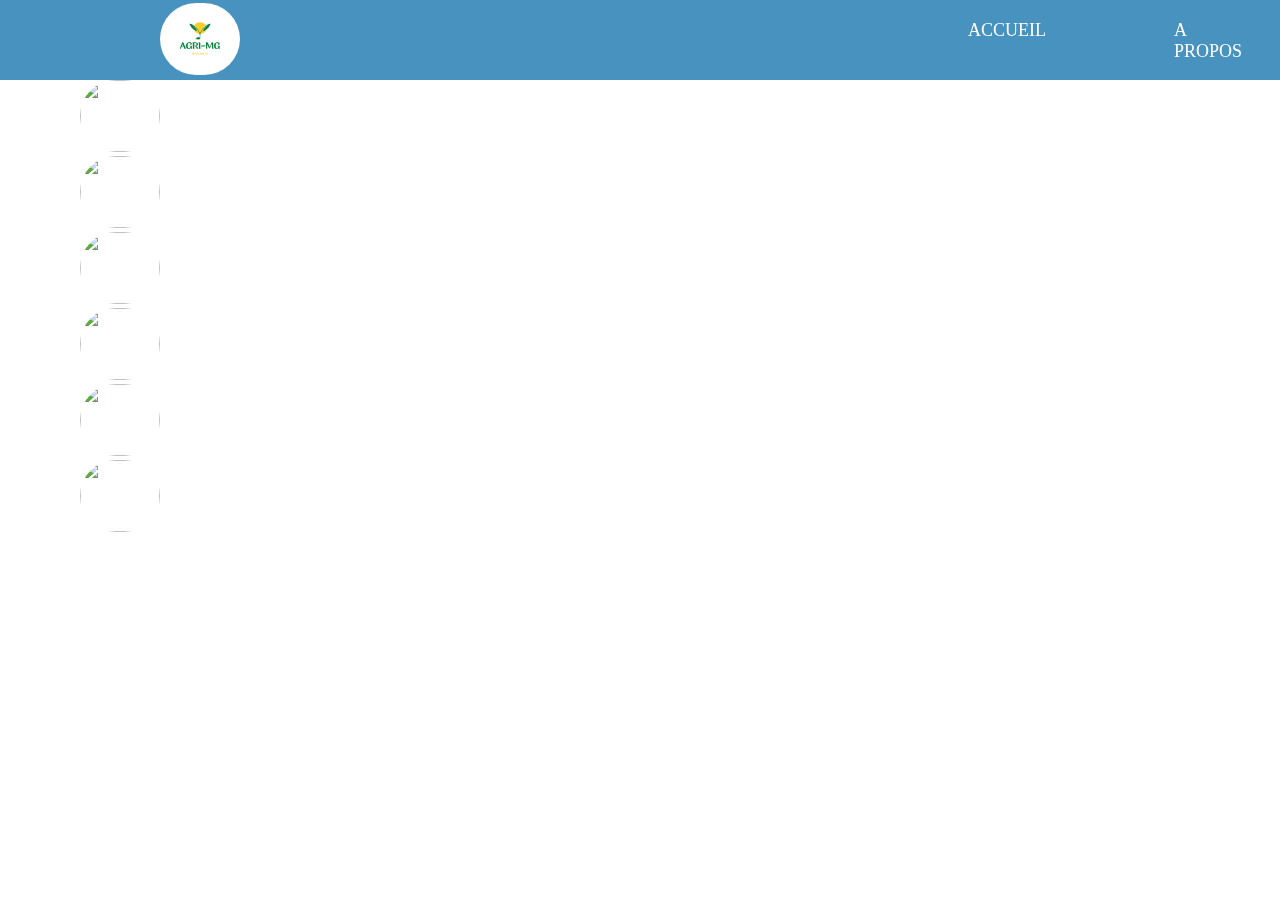
==== index.html @ aca9c3a3 "ajou" ====
<!DOCTYPE html>
<html lang="en">
<head>
    <meta charset="UTF-8">
    <link rel="stylesheet" href="./css/index.css">
   
    <title>PAGE D'ACCUEIL</title>
</head>
<body>

    <header>
        <div class="navbar">   
        <a href="index.html"><img src="./images/Logo.png" alt=""></a>
        <ul class="head">
            <li><a href="#index" >ACCUEIL</a></li>
            <li><a href="dossierhtml/nouveaute.html">A PROPOS</a></li>
            <li><a href="dossierhtml/paniervide.html">CONTACT</a></li>
            <li><a href="dossierhtml/connexion.html">CONNEXION</a></li>
        </ul>
        </div>  
    </header>
    
    <div class="slid"> <img src="../images/imageprincipale.jpeg" alt="" width="100%" height="750px"></div>
        <div class="slid"> <img src="../images/gateau-carre.jpeg" alt=""  width="100%" height="750px"></div>
        <div class="slid"> <img src="../images/croquembouche.jpeg" alt=""  width="100%" height="750px"></div>
        <div class="slid"> <img src="../images/pastels.jpeg" alt=""  width="100%" height="750px"></div>
        <div class="slid"> <img src="../images/quiche.jpeg" alt=""  width="100%" height="750px"></div>
        <div class="slid"> <img src="../images/crepesalé.webp" alt=""  width="100%" height="750px"></div> 
</body>
</html>
---- css/index.css ----
body{
    margin: 0;
    padding: 0;
    font-family: 'Poppins';

}

/* entete*/
header{
    background-color: #4792BE; 
    width: 100%;
    height: 5rem;
    position: sticky;
    top: 0;
    z-index: 1000;  
}

.navbar{
    width: 20rem;
    margin: 0 auto;
    display: flex;
    justify-content: space-between;
    align-items: center;
}
.navbar, img{
    width: 5rem;
    height: 4.5rem;
    margin-left: 5rem;
    border-radius: 5rem;
}

.head{
    display: flex;
    margin-left: 35rem;
    }
.head li{
    display: flex;
    justify-content: space-between;
     margin-left: 8rem;   
    }

a {
    text-decoration: none;
    color: white;
    margin-top: 10px;
    font-family: Philosopher;
     font-size: 18px;
    }

li{
    list-style-type: none;   
}
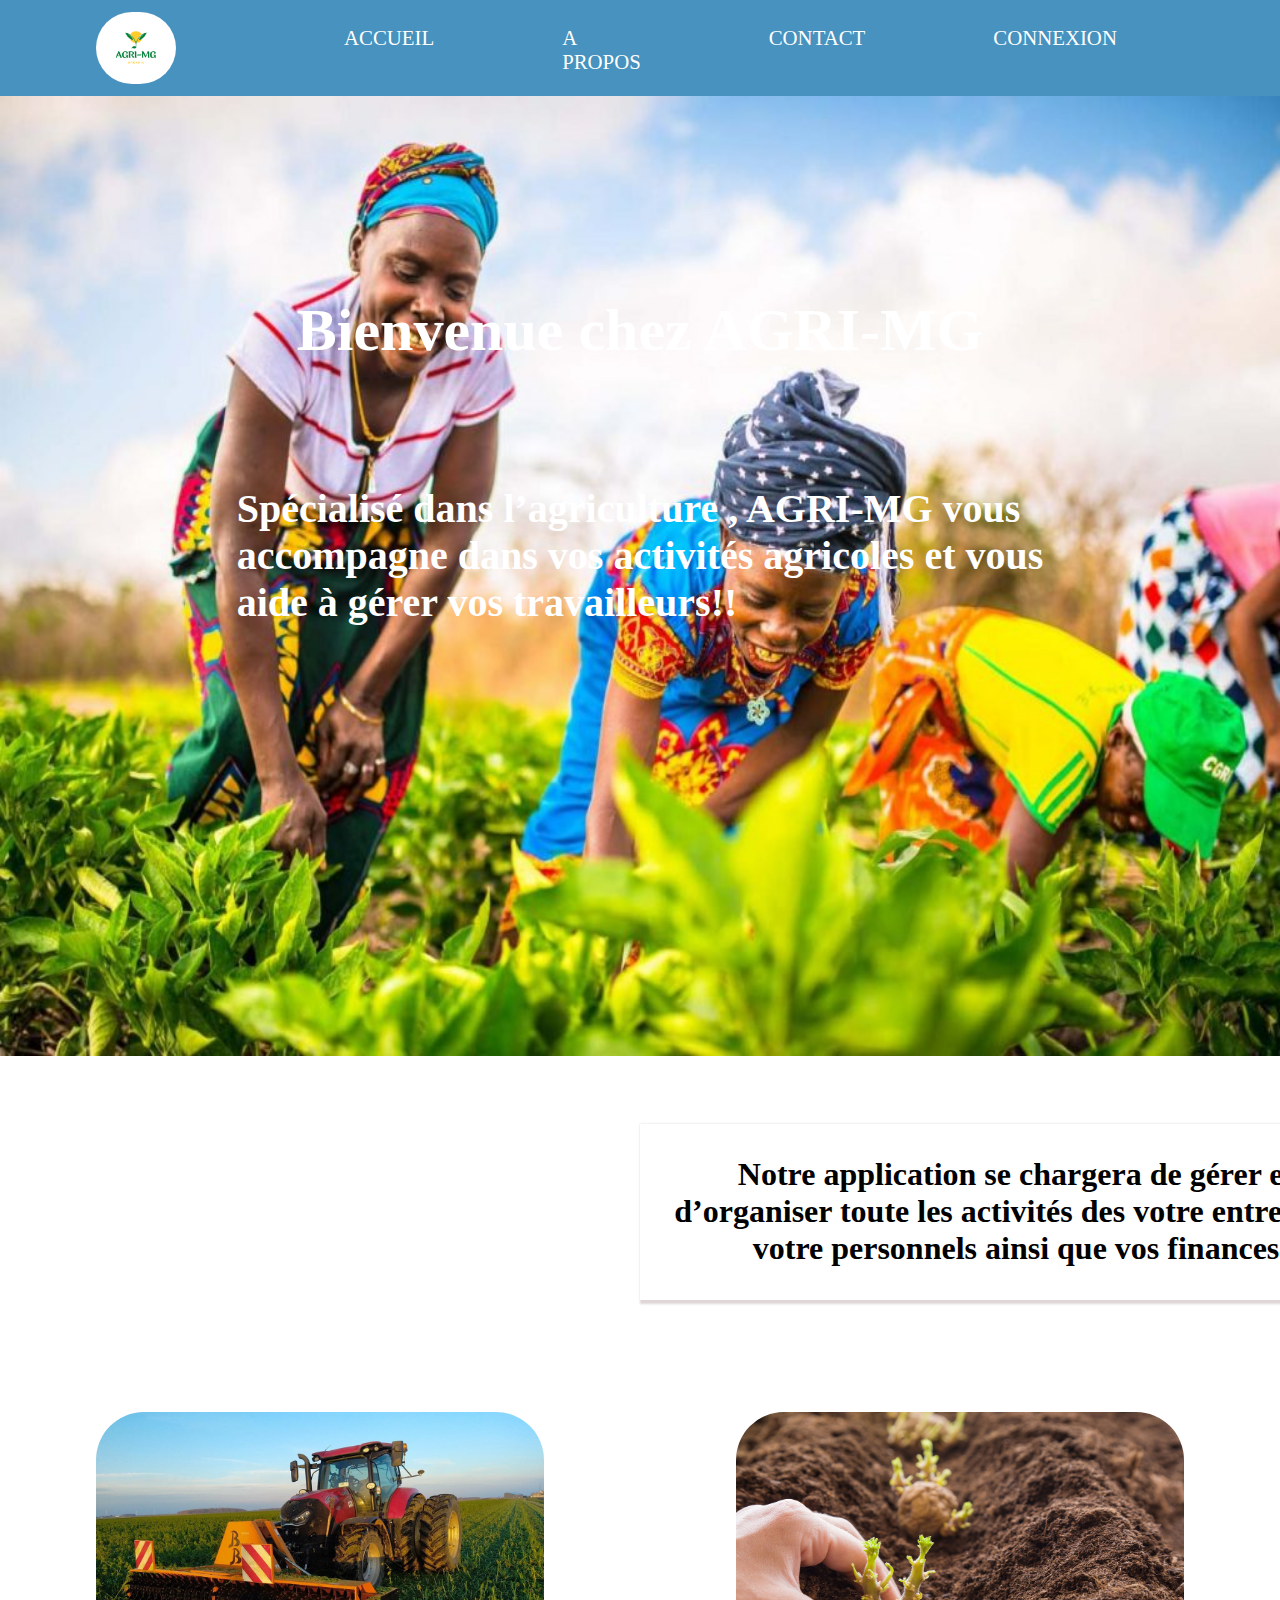
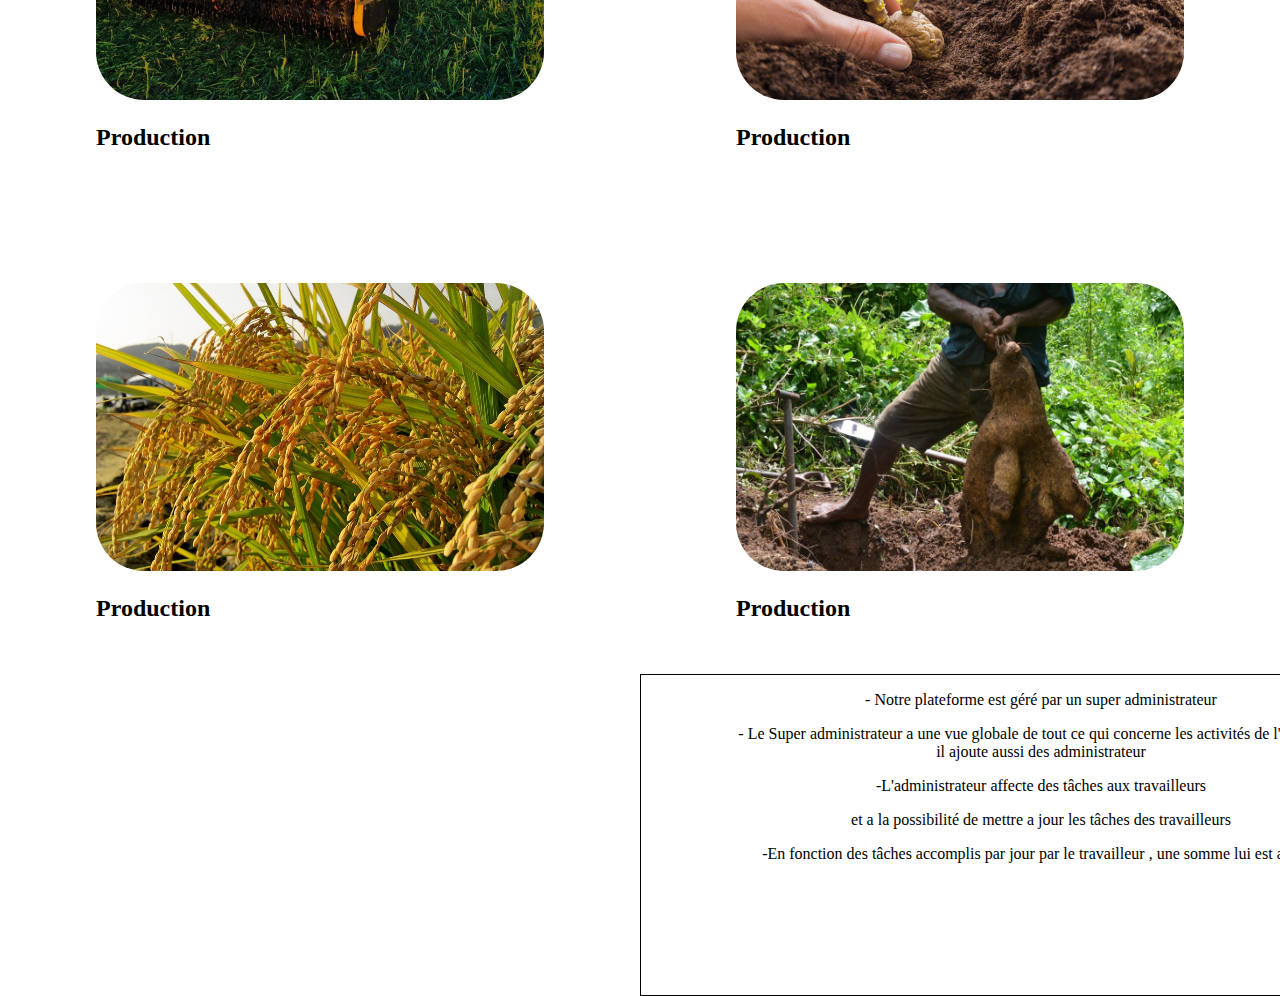
==== commit 4cad0f54: "nouveau" ====
--- a/index.html
+++ b/index.html
@@ -12,19 +12,71 @@
         <div class="navbar">   
         <a href="index.html"><img src="./images/Logo.png" alt=""></a>
         <ul class="head">
-            <li><a href="#index" >ACCUEIL</a></li>
-            <li><a href="dossierhtml/nouveaute.html">A PROPOS</a></li>
-            <li><a href="dossierhtml/paniervide.html">CONTACT</a></li>
-            <li><a href="dossierhtml/connexion.html">CONNEXION</a></li>
+            <li><a href="#index" class="abc">ACCUEIL</a></li>
+            <li><a href="dossierhtml/nouveaute.html" class="abc">A PROPOS</a></li>
+            <li><a href="dossierhtml/paniervide.html" class="abc">CONTACT</a></li>
+            <li><a href="dossierhtml/connexion.html" class="abc">CONNEXION</a></li>
         </ul>
         </div>  
     </header>
+
+    <div class="article1">
+
+        <div class="ecritureslid">
+            <h1>Bienvenue chez AGRI-MG</h1>
+            <h2>Spécialisé dans l’agriculture , AGRI-MG  vous<br> accompagne dans vos activités agricoles et vous<br> aide à gérer vos travailleurs!!</h2><br>
+        </div>
+        
+        <div class="slid"> <img src="./images/mozambican-women-.jpg" alt="" width="100%" height="80%"></div>
+        <div class="slid"> <img src="./images/vegetables.jpeg" alt=""  width="100%" height="80%"></div>
+        <div class="slid"> <img src="./images/rizlocale.jpeg" alt=""  width="100%" height="80%"></div>
+        <div class="slid"> <img src="./images/Imagedegraine.jpeg" alt=""  width="100%" height="80%"></div>
+        <div class="slid"> <img src="./images/mangue-soir.jpeg" alt=""  width="100%" height="80%"></div>
+        <div class="slid"> <img src="./images/vivrier.jpeg" alt=""  width="100%" height="80%"></div> 
+
+     </div>
+
+    <div class="texte">
+        <h3>Notre application se chargera de gérer et <br>d’organiser toute les activités des votre entreprise,<br>
+            votre personnels ainsi que vos finances</h3>
+    </div>
+        <div class="mesimages">
+            <div>
+                <img src="./images/defricher.jpeg" alt="" class="pdt">
+                <h2>Production</h2>
+            </div>
+            <div>
+                <img src="./images/plantation-pomme-de-terre.jpeg" alt="" class="pdt">
+                <h2>Production</h2>
+            </div>
+            
+        </div>
+        <div class="mesimages">
+            <div>
+                <img src="./images/riz_gharb.com_.jpg" alt="" class="pdt">
+                <h2>Production</h2>
+            </div>
+            <div>
+                <img src="./images/recolte.jpeg" alt="" class="pdt">
+                <h2>Production</h2>
+            </div>
+        </div>
+        
+        
+        <div class="paragraph">
+            <p>- Notre plateforme est géré par un super administrateur</p>
+            <p>- Le Super administrateur  a une vue globale de tout ce qui concerne les activités de l'entreprise<br>
+                il ajoute aussi des administrateur</p>
+            <p>-L'administrateur affecte des tâches aux travailleurs<p> et a la possibilité de mettre a jour les tâches des travailleurs</h2>
+            <p>-En fonction des tâches accomplis par jour par le travailleur , une somme lui est affecté</p>
+         </div>
+        
     
-    <div class="slid"> <img src="../images/imageprincipale.jpeg" alt="" width="100%" height="750px"></div>
-        <div class="slid"> <img src="../images/gateau-carre.jpeg" alt=""  width="100%" height="750px"></div>
-        <div class="slid"> <img src="../images/croquembouche.jpeg" alt=""  width="100%" height="750px"></div>
-        <div class="slid"> <img src="../images/pastels.jpeg" alt=""  width="100%" height="750px"></div>
-        <div class="slid"> <img src="../images/quiche.jpeg" alt=""  width="100%" height="750px"></div>
-        <div class="slid"> <img src="../images/crepesalé.webp" alt=""  width="100%" height="750px"></div> 
+
+
+    
+
+    <script src="javascript/slid.js"></script>
+    
 </body>
 </html>--- a/css/index.css
+++ b/css/index.css
@@ -2,36 +2,34 @@
     margin: 0;
     padding: 0;
     font-family: 'Poppins';
-
 }
 
 /* entete*/
 header{
     background-color: #4792BE; 
     width: 100%;
-    height: 5rem;
+    height: 6rem;
     position: sticky;
     top: 0;
     z-index: 1000;  
 }
 
 .navbar{
-    width: 20rem;
     margin: 0 auto;
     display: flex;
     justify-content: space-between;
     align-items: center;
 }
-.navbar, img{
+.navbar img{
     width: 5rem;
     height: 4.5rem;
-    margin-left: 5rem;
+    margin-left: 6rem;
     border-radius: 5rem;
 }
 
 .head{
     display: flex;
-    margin-left: 35rem;
+    margin-right: 35rem;
     }
 .head li{
     display: flex;
@@ -43,10 +41,75 @@
     text-decoration: none;
     color: white;
     margin-top: 10px;
-    font-family: Philosopher;
-     font-size: 18px;
+     font-size: 1.3rem;
     }
+.abc:hover{
+    color: #FFC727;
+}    
 
 li{
     list-style-type: none;   
-}+}
+.article1{
+    position: relative;
+    width: 100%;
+    height: 60%;
+    background-size: cover;
+    display: flex;
+    flex-direction: column;
+}
+
+.ecritureslid{
+    position: absolute;
+    width: 100%;
+    display: flex;
+    flex-direction: column;
+    align-items: center;
+    margin-top: 10rem;
+  }
+  .ecritureslid h1{
+    color: white;
+    font-size: 60px;
+  }
+  .ecritureslid h2{
+    color: white;
+    font-size: 40px;
+    margin-top: 5rem;
+  }
+  .slid img{
+    width: 100%;
+    height: 60rem;
+  }
+  .texte{
+    width: 47rem;
+    height: 11rem;
+    margin-left: 40rem;
+    margin-top: 2rem;
+    text-align: center;
+    margin-top: 4rem;
+    background-color: white;
+    box-shadow: 2px 2px 2px 2px rgb(223, 215, 215);
+  }
+  .texte h3{
+    font-size: 2rem;
+    padding-top: 2rem;
+  }
+  .pdt{
+    width: 28rem;
+    height: 18rem;
+    border-radius: 3rem;
+   
+  }
+  .mesimages{
+    display: flex;
+    justify-content: space-around;
+    margin-top:7rem ;
+  }
+  .paragraph{
+    width: 50rem;
+    height: 20rem;
+    margin-top: 2rem;
+    border: 1px solid black;
+    margin-left: 40rem;
+    text-align: center;
+  }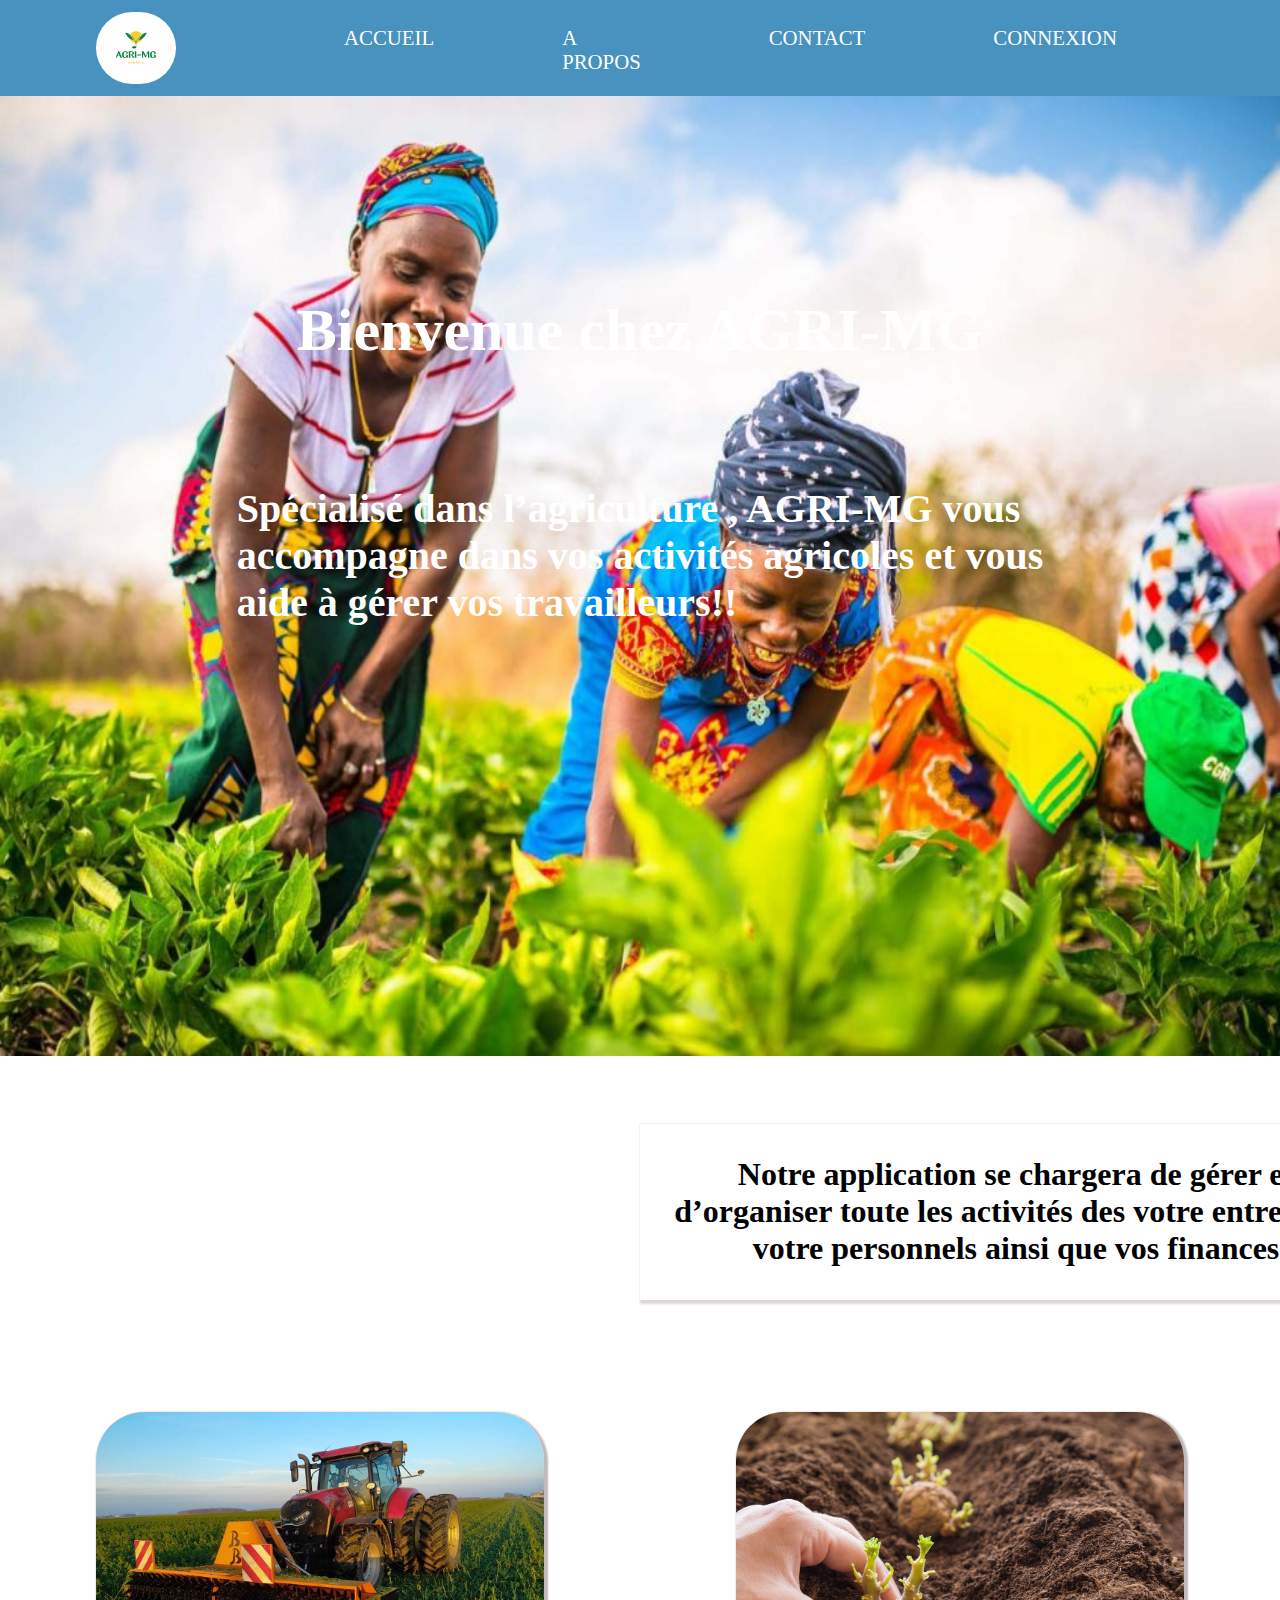
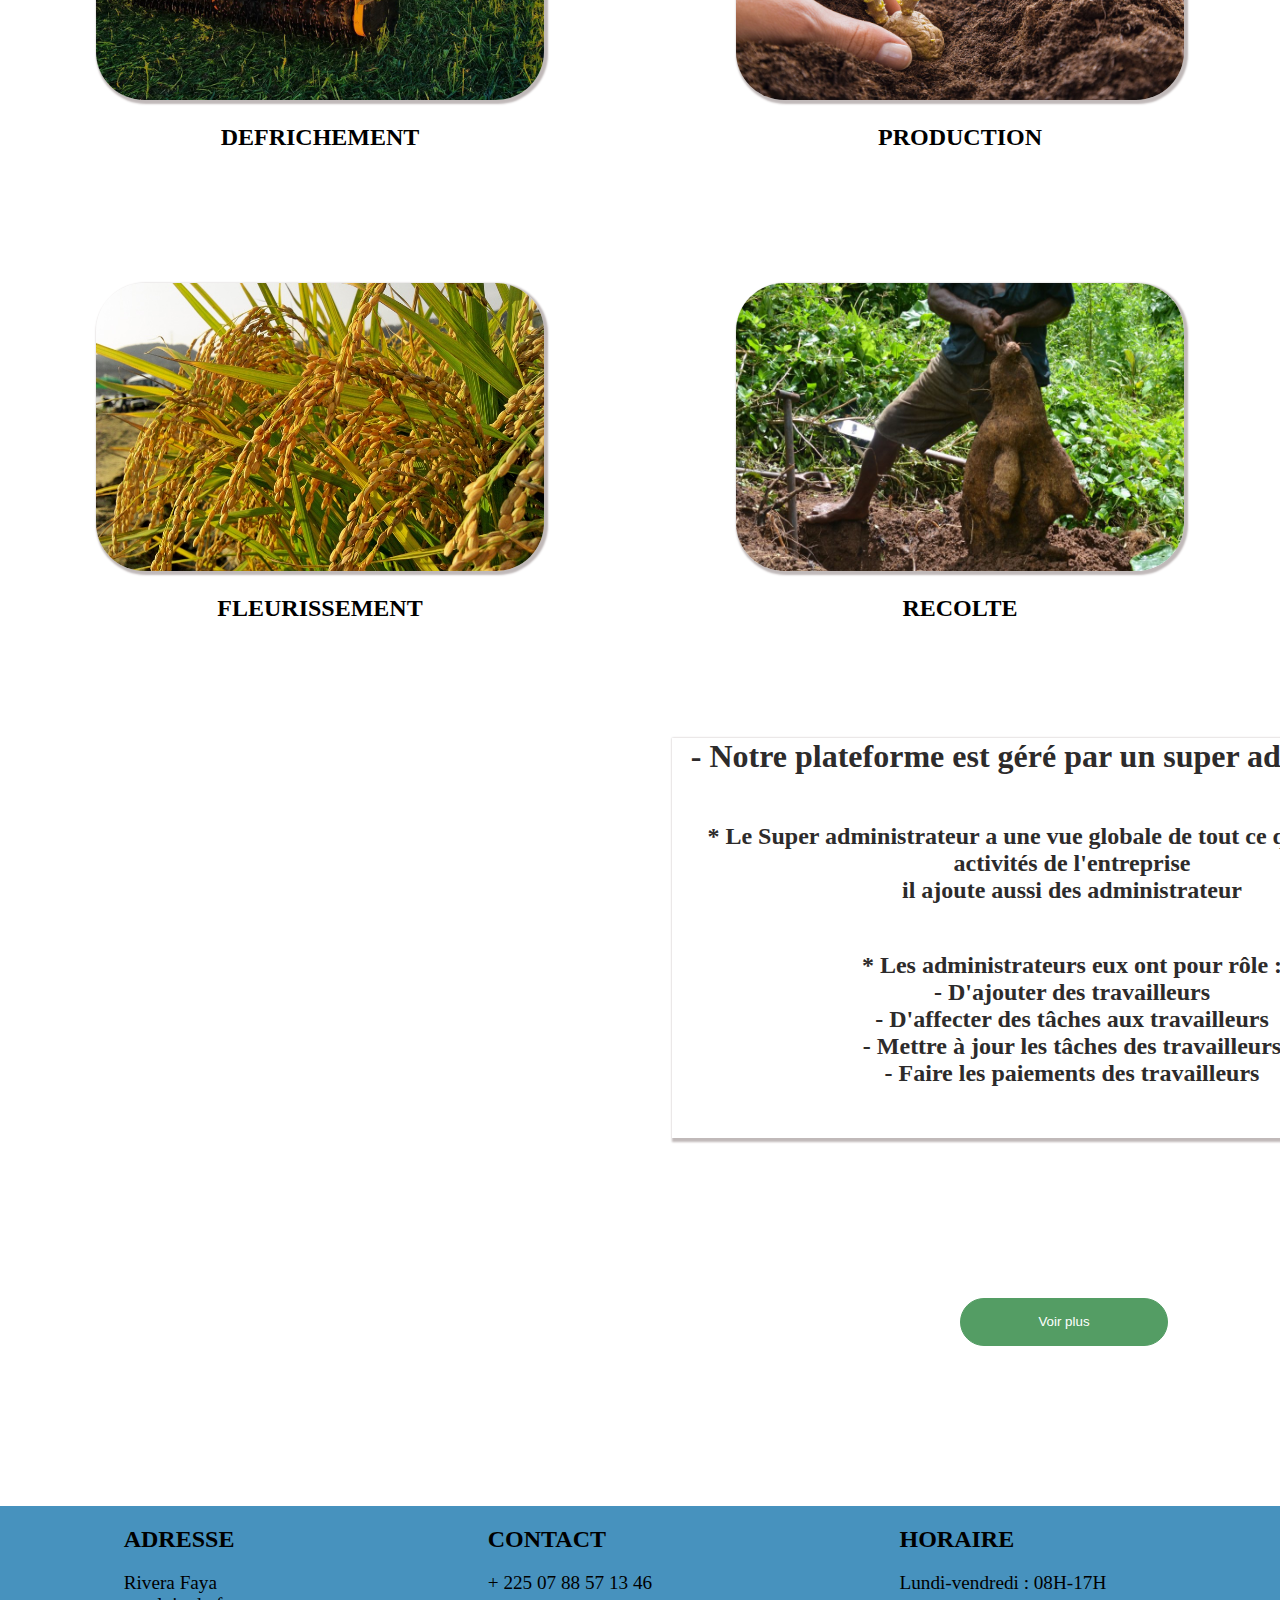
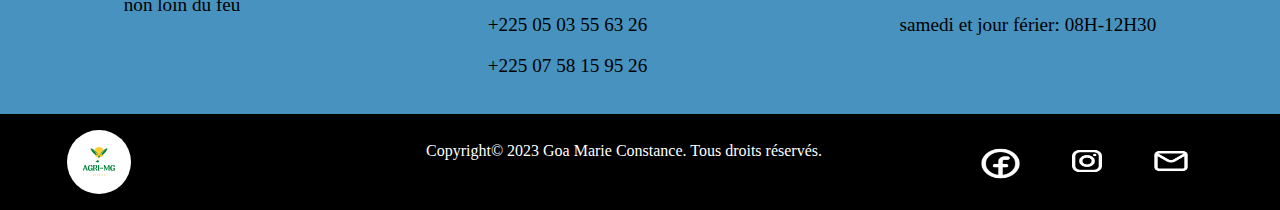
==== commit 7a9900e3: "newajout" ====
--- a/index.html
+++ b/index.html
@@ -13,9 +13,9 @@
         <a href="index.html"><img src="./images/Logo.png" alt=""></a>
         <ul class="head">
             <li><a href="#index" class="abc">ACCUEIL</a></li>
-            <li><a href="dossierhtml/nouveaute.html" class="abc">A PROPOS</a></li>
-            <li><a href="dossierhtml/paniervide.html" class="abc">CONTACT</a></li>
-            <li><a href="dossierhtml/connexion.html" class="abc">CONNEXION</a></li>
+            <li><a href="#apropos" class="abc">A PROPOS</a></li>
+            <li><a href="#footer" class="abc">CONTACT</a></li>
+            <li><a href="./html/connexion.html" class="abc">CONNEXION</a></li>
         </ul>
         </div>  
     </header>
@@ -36,44 +36,79 @@
 
      </div>
 
-    <div class="texte">
+    <div class="texte" id="apropos">
         <h3>Notre application se chargera de gérer et <br>d’organiser toute les activités des votre entreprise,<br>
             votre personnels ainsi que vos finances</h3>
     </div>
         <div class="mesimages">
             <div>
                 <img src="./images/defricher.jpeg" alt="" class="pdt">
-                <h2>Production</h2>
+                <h2>DEFRICHEMENT</h2>
             </div>
             <div>
                 <img src="./images/plantation-pomme-de-terre.jpeg" alt="" class="pdt">
-                <h2>Production</h2>
+                <h2>PRODUCTION</h2>
             </div>
             
         </div>
         <div class="mesimages">
             <div>
                 <img src="./images/riz_gharb.com_.jpg" alt="" class="pdt">
-                <h2>Production</h2>
+                <h2>FLEURISSEMENT</h2>
             </div>
             <div>
                 <img src="./images/recolte.jpeg" alt="" class="pdt">
-                <h2>Production</h2>
+                <h2>RECOLTE</h2>
             </div>
         </div>
         
         
         <div class="paragraph">
-            <p>- Notre plateforme est géré par un super administrateur</p>
-            <p>- Le Super administrateur  a une vue globale de tout ce qui concerne les activités de l'entreprise<br>
-                il ajoute aussi des administrateur</p>
-            <p>-L'administrateur affecte des tâches aux travailleurs<p> et a la possibilité de mettre a jour les tâches des travailleurs</h2>
-            <p>-En fonction des tâches accomplis par jour par le travailleur , une somme lui est affecté</p>
+            <h2>- Notre plateforme est géré par un super administrateur</h2>
+            <h3>* Le Super administrateur  a une vue globale de tout ce qui concerne les activités de l'entreprise<br>
+                il ajoute aussi des administrateur</h3>
+            <h3>* Les administrateurs eux ont pour rôle : <br>
+                - D'ajouter des travailleurs <br> 
+                - D'affecter des tâches aux travailleurs<br> 
+                - Mettre à jour les tâches des travailleurs <br>
+                - Faire les paiements des travailleurs</h3>
          </div>
-        
+        <button class="bouton">Voir plus</button>
     
+         <div class="footer">
+            <div class="adresse">
+                <h2>ADRESSE</h2>
+                <p>Rivera Faya<br>non loin du feu</p>
+            </div>
+            <div class="contact">
+                <h2>CONTACT</h2>
+                <p>+ 225 07  88 57 13 46</p>
+                    <p>+225 05 03 55 63 26</p>
+                    <p>+225 07 58 15 95 26</p> 
+            </div>
+            <div class="horaire">
+                <h2>HORAIRE</h2>
+                <p>Lundi-vendredi : 08H-17H</p>
+                <p>samedi et jour férier: 08H-12H30</p>
+            </div>
+           
+        </div>
 
-
+        <div class="contactfooter">
+            <div class="logobas"><a href="./index.html"><img src="./images/Logo.png" alt=""></a></div>
+            <p>Copyright© 2023 Goa Marie Constance. Tous droits réservés. </p>
+            <div class="icons">
+     
+                <div><img src="./icons/fb.png" alt="" width="45px" height="35px"></div>
+                <div><img src="./icons/instagramm.png"alt="" width="40px" height="30px"></div>
+                <div><img src="./icons/email.png" alt="" width="40px" height="30px"></div>
+            </div>
+           
+        </div>
+    
+    
+   
+   
     
 
     <script src="javascript/slid.js"></script>
--- a/css/index.css
+++ b/css/index.css
@@ -84,7 +84,7 @@
     width: 47rem;
     height: 11rem;
     margin-left: 40rem;
-    margin-top: 2rem;
+    margin-top: 4rem;
     text-align: center;
     margin-top: 4rem;
     background-color: white;
@@ -103,13 +103,88 @@
   .mesimages{
     display: flex;
     justify-content: space-around;
-    margin-top:7rem ;
+    margin-top:7rem ; 
+  }
+  .mesimages img{
+    box-shadow: 2px 2px 2px 2px rgb(192, 185, 185);
+  }
+  .mesimages h2{
+    text-align: center;
   }
   .paragraph{
     width: 50rem;
-    height: 20rem;
+    height: 25rem;
+    margin-top: 6rem;
+    margin-left: 42rem;
+    text-align: center;
+    background-color: white;
+    color: rgb(45, 43, 43);
+    box-shadow: 2px 2px 2px 2px  rgb(192, 185, 185);
+  }
+  .paragraph h2{
+    font-size: 2rem;
+  }
+  .paragraph h3{
+    font-size: 1.5rem;
+    margin-top: 3rem;
+  }
+  .bouton{
+    width: 13rem;
+    height: 3rem;
+    margin-left: 60rem;
+    margin-top: 10rem;
+    border-radius: 2rem;
+    border: 1px solid #549D64;
+    background-color: #549D64;
+    color: white;
+  }
+  .bouton:hover{
+    border: 2px solid #549D64;
+    background-color: white;
+    color: #549D64;
+  }
+  .footer{
+    width: 100%;
+    height: 13rem;
+    margin-top: 10rem;
+    background-color: #4792BE;
+    display: flex;
+    justify-content: space-around;
+  }
+  .footer h2{
+    margin-top: rem;
+  }
+  .footer p{
+    margin-top: rem;
+    font-size: 1.2rem;
+  }
+  .footer.adresse .contact .horaire{
+    padding-top: 10rem;
+    color: white;
+    text-align: center;
+  }
+  .logobas img{
+    width: 4rem;
+    height: 4rem;
+    margin-right: 10rem;
+    border-radius: 5rem;
+    margin-top: 1rem;
+    
+  }
+  .contactfooter{
+    display: flex;
+    height: 6rem;
+    justify-content: space-around;
+    background-color:black;
+  }
+  .contactfooter P{
+    color: white;
+    padding-top: 12px;
+  }
+  .icons{
+    display: flex;
+    justify-content: space-around;
+    width: 16rem;
+    
     margin-top: 2rem;
-    border: 1px solid black;
-    margin-left: 40rem;
-    text-align: center;
   }